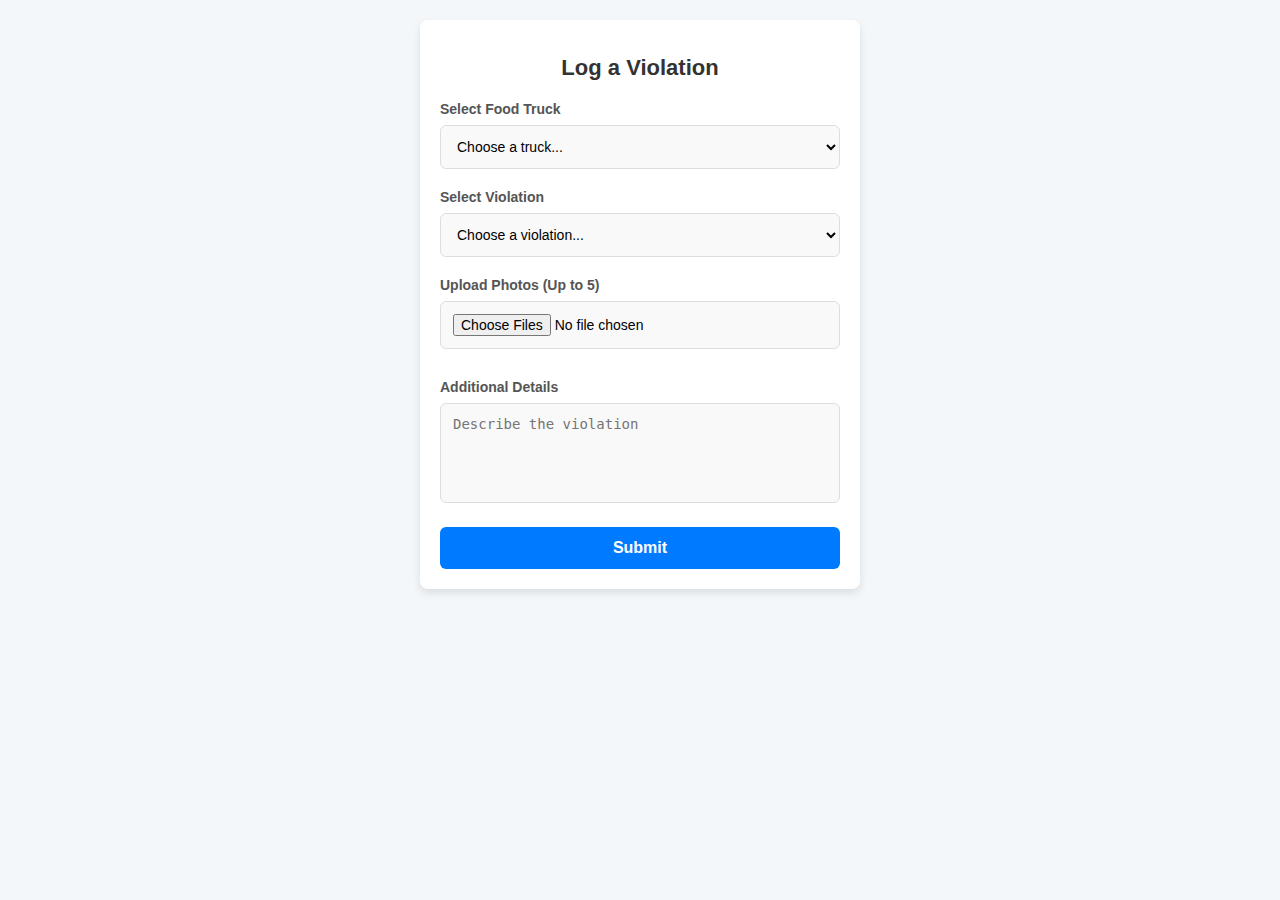
==== form.html @ 43fa1ddb "Initial commit of WFTVTS project" ====
<!DOCTYPE html>
<html lang="en">
<head>
  <meta charset="UTF-8">
  <meta name="viewport" content="width=device-width, initial-scale=1.0">
  <title>Violation Form</title>
  <style>
    body {
      font-family: "Roboto", Arial, sans-serif;
      background: #f4f7fa;
      margin: 0;
      padding: 0;
    }

    .container {
      max-width: 400px;
      margin: 20px auto;
      padding: 20px;
      background: #ffffff;
      border-radius: 8px;
      box-shadow: 0 4px 8px rgba(0, 0, 0, 0.1);
    }

    .header {
      text-align: center;
      margin-bottom: 20px;
    }

    .header h1 {
      font-size: 22px;
      color: #333333;
    }

    .form-group {
      margin-bottom: 20px;
    }

    .form-group label {
      font-size: 14px;
      font-weight: bold;
      color: #555555;
      margin-bottom: 8px;
      display: block;
    }

    .form-group select,
    .form-group input,
    .form-group textarea {
      width: 100%;
      padding: 12px;
      font-size: 14px;
      border: 1px solid #ddd;
      border-radius: 6px;
      background: #f9f9f9;
      box-sizing: border-box;
    }

    .form-group textarea {
      resize: none;
      height: 100px;
    }

    .photos-preview {
      display: flex;
      flex-wrap: wrap;
      gap: 10px;
      margin-top: 10px;
    }

    .photos-preview img {
      width: 60px;
      height: 60px;
      object-fit: cover;
      border-radius: 5px;
      border: 1px solid #ddd;
    }

    .submit-btn {
      width: 100%;
      padding: 12px;
      font-size: 16px;
      font-weight: bold;
      color: #ffffff;
      background: #007bff;
      border: none;
      border-radius: 6px;
      cursor: pointer;
      text-align: center;
    }

    .submit-btn:hover {
      background: #0056b3;
    }
  </style>
</head>
<body>
  <div class="container">
    <div class="header">
      <h1>Log a Violation</h1>
    </div>
    <form id="violationForm">
      <div class="form-group">
        <label for="truck-select">Select Food Truck</label>
        <select id="truck-select" required>
          <option value="">Choose a truck...</option>
          <option value="Truck 1">Truck 1</option>
          <option value="Truck 2">Truck 2</option>
          <option value="Truck 3">Truck 3</option>
        </select>
      </div>
      <div class="form-group">
        <label for="violation-code">Select Violation</label>
        <select id="violation-code" required>
          <option value="">Choose a violation...</option>
          <option value="1001|50">1001 - Trash Full ($50)</option>
          <option value="1002|75">1002 - Improper Hose ($75)</option>
          <option value="1003|100">1003 - Expired Permit ($100)</option>
          <option value="1004|150">1004 - Unsanitary Conditions ($150)</option>
        </select>
      </div>
      <div class="form-group">
        <label for="photos">Upload Photos (Up to 5)</label>
        <input type="file" id="photos" accept="image/*" multiple>
        <div class="photos-preview" id="photos-preview"></div>
      </div>
      <div class="form-group">
        <label for="description">Additional Details</label>
        <textarea id="description" placeholder="Describe the violation"></textarea>
      </div>
      <button type="button" class="submit-btn" onclick="handleSubmit()">Submit</button>
    </form>
  </div>

  <script>
    const photosBase64 = [];

    document.getElementById("photos").addEventListener("change", function () {
      const files = this.files;
      const preview = document.getElementById("photos-preview");
      preview.innerHTML = "";
      photosBase64.length = 0;

      if (files.length > 5) {
        alert("You can only upload up to 5 photos.");
        this.value = "";
        return;
      }

      Array.from(files).forEach(file => {
        const reader = new FileReader();
        reader.onload = function (e) {
          const img = document.createElement("img");
          img.src = e.target.result;
          preview.appendChild(img);
          photosBase64.push(e.target.result); // Save Base64 string
        };
        reader.readAsDataURL(file);
      });
    });

    function handleSubmit() {
      const truck = document.getElementById("truck-select").value;
      const violationCodeData = document.getElementById("violation-code").value.split("|");
      const violationCode = violationCodeData[0];
      const violationAmount = parseFloat(violationCodeData[1]);
      const description = document.getElementById("description").value;
      const manager = sessionStorage.getItem("manager");

      if (!truck || !violationCode) {
        alert("Please fill in all required fields.");
        return;
      }

      const ticketDetails = {
        id: "V" + Date.now() + Math.floor(Math.random() * 1000),
        truck,
        violationCode,
        violationAmount,
        description: description || "No additional details provided.",
        manager,
        date: new Date().toLocaleString(),
        photos: photosBase64,
      };

      sessionStorage.setItem("ticketDetails", JSON.stringify(ticketDetails));
      window.location.href = "violation_details.html";
    }
  </script>
</body>
</html>
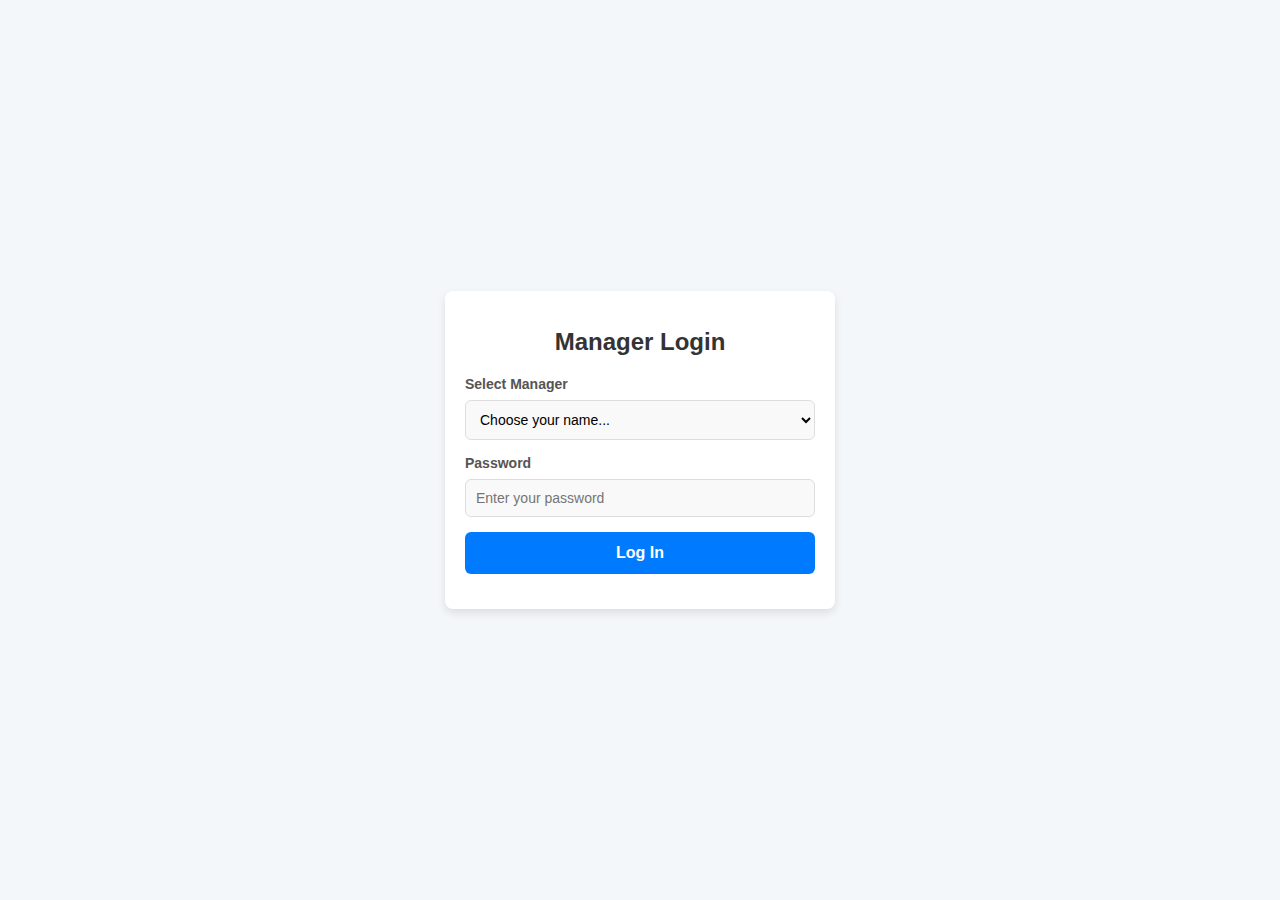
==== commit ea220639: "update project files" ====
--- a/form.html
+++ b/form.html
@@ -1,190 +1,68 @@
 <!DOCTYPE html>
 <html lang="en">
 <head>
-  <meta charset="UTF-8">
-  <meta name="viewport" content="width=device-width, initial-scale=1.0">
-  <title>Violation Form</title>
-  <style>
-    body {
-      font-family: "Roboto", Arial, sans-serif;
-      background: #f4f7fa;
-      margin: 0;
-      padding: 0;
-    }
+  <meta charset="UTF-8" />
+  <meta name="viewport" content="width=device-width, initial-scale=1.0"/>
+  <title>Create Violation Ticket</title>
+  <link rel="stylesheet" href="css/styles.css" />
+</head>
+<body class="form-body">
+  <div class="form-container">
+    <h1>Create Violation Ticket</h1>
 
-    .container {
-      max-width: 400px;
-      margin: 20px auto;
-      padding: 20px;
-      background: #ffffff;
-      border-radius: 8px;
-      box-shadow: 0 4px 8px rgba(0, 0, 0, 0.1);
-    }
+    <p style="text-align:center; color:#555; margin-bottom:20px;">Logged in as <span id="manager-name"></span></p>
+    
+    <!-- Hidden ticket ID generated by JS -->
+    <input type="hidden" id="ticket-id" />
 
-    .header {
-      text-align: center;
-      margin-bottom: 20px;
-    }
+    <div class="form-group">
+      <label for="violation-date">Date/Time</label>
+      <input type="datetime-local" id="violation-date" required/>
+    </div>
 
-    .header h1 {
-      font-size: 22px;
-      color: #333333;
-    }
+    <div class="form-group">
+      <label for="business-name">Business Name</label>
+      <input type="text" id="business-name" placeholder="e.g. Acme Corp" required/>
+    </div>
 
-    .form-group {
-      margin-bottom: 20px;
-    }
+    <div class="form-group">
+      <label for="truck-number">Truck/ Booth Number</label>
+      <input type="text" id="truck-number" placeholder="e.g. TRK-123" required/>
+    </div>
 
-    .form-group label {
-      font-size: 14px;
-      font-weight: bold;
-      color: #555555;
-      margin-bottom: 8px;
-      display: block;
-    }
+    <div class="form-group">
+      <label for="violation-code">Violation</label>
+      <!-- Dropdown of predefined violations -->
+      <select id="violation-code" required>
+        <option value="">Select a violation...</option>
+        <option data-amount="200" value="V-001">Overweight Load - $200</option>
+        <option data-amount="150" value="V-002">Late Delivery - $150</option>
+        <option data-amount="300" value="V-003">Safety Violation - $300</option>
+        <option data-amount="100" value="V-004">Incorrect Uniform - $100</option>
+      </select>
+    </div>
 
-    .form-group select,
-    .form-group input,
-    .form-group textarea {
-      width: 100%;
-      padding: 12px;
-      font-size: 14px;
-      border: 1px solid #ddd;
-      border-radius: 6px;
-      background: #f9f9f9;
-      box-sizing: border-box;
-    }
+    <div class="form-group">
+      <label for="violation-amount">Amount Due ($)</label>
+      <input type="number" step="0.01" id="violation-amount" placeholder="auto-filled from violation" required readonly/>
+    </div>
 
-    .form-group textarea {
-      resize: none;
-      height: 100px;
-    }
+    <div class="form-group">
+      <label for="description">Description of Violation</label>
+      <textarea id="description" placeholder="Describe the violation..." rows="4" required></textarea>
+    </div>
 
-    .photos-preview {
-      display: flex;
-      flex-wrap: wrap;
-      gap: 10px;
-      margin-top: 10px;
-    }
+    <div class="form-group">
+      <label for="photos">Upload Photos (optional)</label>
+      <input type="file" id="photos" multiple accept="image/*"/>
+      <div class="photos-preview" id="form-photos-preview"></div>
+    </div>
 
-    .photos-preview img {
-      width: 60px;
-      height: 60px;
-      object-fit: cover;
-      border-radius: 5px;
-      border: 1px solid #ddd;
-    }
-
-    .submit-btn {
-      width: 100%;
-      padding: 12px;
-      font-size: 16px;
-      font-weight: bold;
-      color: #ffffff;
-      background: #007bff;
-      border: none;
-      border-radius: 6px;
-      cursor: pointer;
-      text-align: center;
-    }
-
-    .submit-btn:hover {
-      background: #0056b3;
-    }
-  </style>
-</head>
-<body>
-  <div class="container">
-    <div class="header">
-      <h1>Log a Violation</h1>
+    <div class="form-group">
+      <button id="submit-ticket">Submit Ticket</button>
     </div>
-    <form id="violationForm">
-      <div class="form-group">
-        <label for="truck-select">Select Food Truck</label>
-        <select id="truck-select" required>
-          <option value="">Choose a truck...</option>
-          <option value="Truck 1">Truck 1</option>
-          <option value="Truck 2">Truck 2</option>
-          <option value="Truck 3">Truck 3</option>
-        </select>
-      </div>
-      <div class="form-group">
-        <label for="violation-code">Select Violation</label>
-        <select id="violation-code" required>
-          <option value="">Choose a violation...</option>
-          <option value="1001|50">1001 - Trash Full ($50)</option>
-          <option value="1002|75">1002 - Improper Hose ($75)</option>
-          <option value="1003|100">1003 - Expired Permit ($100)</option>
-          <option value="1004|150">1004 - Unsanitary Conditions ($150)</option>
-        </select>
-      </div>
-      <div class="form-group">
-        <label for="photos">Upload Photos (Up to 5)</label>
-        <input type="file" id="photos" accept="image/*" multiple>
-        <div class="photos-preview" id="photos-preview"></div>
-      </div>
-      <div class="form-group">
-        <label for="description">Additional Details</label>
-        <textarea id="description" placeholder="Describe the violation"></textarea>
-      </div>
-      <button type="button" class="submit-btn" onclick="handleSubmit()">Submit</button>
-    </form>
   </div>
 
-  <script>
-    const photosBase64 = [];
-
-    document.getElementById("photos").addEventListener("change", function () {
-      const files = this.files;
-      const preview = document.getElementById("photos-preview");
-      preview.innerHTML = "";
-      photosBase64.length = 0;
-
-      if (files.length > 5) {
-        alert("You can only upload up to 5 photos.");
-        this.value = "";
-        return;
-      }
-
-      Array.from(files).forEach(file => {
-        const reader = new FileReader();
-        reader.onload = function (e) {
-          const img = document.createElement("img");
-          img.src = e.target.result;
-          preview.appendChild(img);
-          photosBase64.push(e.target.result); // Save Base64 string
-        };
-        reader.readAsDataURL(file);
-      });
-    });
-
-    function handleSubmit() {
-      const truck = document.getElementById("truck-select").value;
-      const violationCodeData = document.getElementById("violation-code").value.split("|");
-      const violationCode = violationCodeData[0];
-      const violationAmount = parseFloat(violationCodeData[1]);
-      const description = document.getElementById("description").value;
-      const manager = sessionStorage.getItem("manager");
-
-      if (!truck || !violationCode) {
-        alert("Please fill in all required fields.");
-        return;
-      }
-
-      const ticketDetails = {
-        id: "V" + Date.now() + Math.floor(Math.random() * 1000),
-        truck,
-        violationCode,
-        violationAmount,
-        description: description || "No additional details provided.",
-        manager,
-        date: new Date().toLocaleString(),
-        photos: photosBase64,
-      };
-
-      sessionStorage.setItem("ticketDetails", JSON.stringify(ticketDetails));
-      window.location.href = "violation_details.html";
-    }
-  </script>
+  <script src="js/form.js"></script>
 </body>
 </html>--- a/css/styles.css
+++ b/css/styles.css
@@ -0,0 +1,233 @@
+body {
+  font-family: "Roboto", Arial, sans-serif;
+  background: #f4f7fa;
+  margin: 0;
+  padding: 0;
+  color: #333;
+}
+
+/* LOGIN PAGE STYLES */
+.login-body {
+  display: flex;
+  justify-content: center;
+  align-items: center;
+  height: 100vh;
+}
+
+.login-container {
+  width: 350px;
+  padding: 20px;
+  background: #ffffff;
+  border-radius: 8px;
+  box-shadow: 0 4px 8px rgba(0,0,0,0.1);
+}
+
+.login-container h1 {
+  font-size: 24px;
+  color: #333333;
+  text-align: center;
+  margin-bottom: 20px;
+}
+
+/* FORM PAGE STYLES */
+.form-body {
+  display: flex;
+  justify-content: center;
+  align-items: center;
+  padding: 30px;
+}
+
+.form-container {
+  width: 400px;
+  background: #ffffff;
+  border-radius: 8px;
+  box-shadow: 0 4px 8px rgba(0,0,0,0.1);
+  padding: 20px;
+}
+
+.form-container h1 {
+  font-size: 22px;
+  text-align: center;
+  margin-bottom: 20px;
+}
+
+.form-group {
+  margin-bottom: 15px;
+}
+
+.form-group label {
+  display: block;
+  margin-bottom: 8px;
+  font-size: 14px;
+  font-weight: bold;
+  color: #555555;
+}
+
+.form-group select,
+.form-group input,
+.form-group textarea {
+  width: 100%;
+  padding: 10px;
+  font-size: 14px;
+  border: 1px solid #ddd;
+  border-radius: 6px;
+  background: #f9f9f9;
+  box-sizing: border-box;
+  resize: none;
+}
+
+.form-group input[readonly] {
+  background: #e9ecef;
+}
+
+.form-group button {
+  width: 100%;
+  padding: 12px;
+  font-size: 16px;
+  font-weight: bold;
+  color: #ffffff;
+  background: #007bff;
+  border: none;
+  border-radius: 6px;
+  cursor: pointer;
+  transition: background 0.3s ease;
+}
+
+.form-group button:hover {
+  background: #0056b3;
+}
+
+.error-message {
+  display: none;
+  margin-top: 10px;
+  color: red;
+  font-size: 14px;
+}
+
+/* PHOTOS PREVIEW */
+.photos-preview {
+  display: flex;
+  flex-wrap: wrap;
+  gap: 10px;
+  margin-top: 10px;
+}
+
+.photos-preview img {
+  width: 80px;
+  height: 80px;
+  object-fit: cover;
+  border-radius: 5px;
+  border: 1px solid #ddd;
+}
+
+/* PREVIEW (TICKET) PAGE STYLES */
+.preview-body {
+  display: flex;
+  justify-content: center;
+  padding: 30px;
+}
+
+.ticket-container {
+  width: 400px;
+  background: #ffffff;
+  border-radius: 8px;
+  box-shadow: 0 4px 8px rgba(0,0,0,0.1);
+  padding: 20px;
+  position: relative;
+}
+
+.ticket-header {
+  text-align: center;
+  margin-bottom: 20px;
+}
+
+.ticket-header h1 {
+  font-size: 24px;
+  margin-bottom: 5px;
+  color: #333333;
+}
+
+.ticket-header p {
+  font-size: 14px;
+  color: #555;
+  margin: 0;
+  line-height: 1.5;
+}
+
+.ticket-details p {
+  font-size: 14px;
+  margin: 8px 0;
+  color: #333333;
+}
+
+.ticket-details p strong {
+  color: #555;
+}
+
+.ticket-photos {
+  margin-top: 20px;
+  display: flex;
+  flex-wrap: wrap;
+  gap: 10px;
+}
+
+.ticket-photos img {
+  width: 80px;
+  height: 80px;
+  object-fit: cover;
+  border-radius: 5px;
+  border: 1px solid #ddd;
+}
+
+.auto-draft {
+  font-size: 12px;
+  margin-top: 15px;
+  text-align: center;
+  color: #777;
+}
+
+.action-buttons {
+  display: flex;
+  justify-content: space-between;
+  margin-top: 20px;
+}
+
+.action-buttons button {
+  flex: 1;
+  margin: 0 5px;
+  padding: 10px;
+  font-size: 14px;
+  font-weight: bold;
+  color: #ffffff;
+  border: none;
+  border-radius: 8px;
+  cursor: pointer;
+}
+
+.action-buttons .print {
+  background: #28a745;
+}
+
+.action-buttons .email {
+  background: #007bff;
+}
+
+.action-buttons .text {
+  background: #ffc107;
+}
+
+/* Responsive */
+@media (max-width: 480px) {
+  .login-container,
+  .form-container,
+  .ticket-container {
+    width: 90%;
+    margin: 0 auto;
+  }
+
+  .photos-preview img,
+  .ticket-photos img {
+    width: 70px;
+    height: 70px;
+  }
+}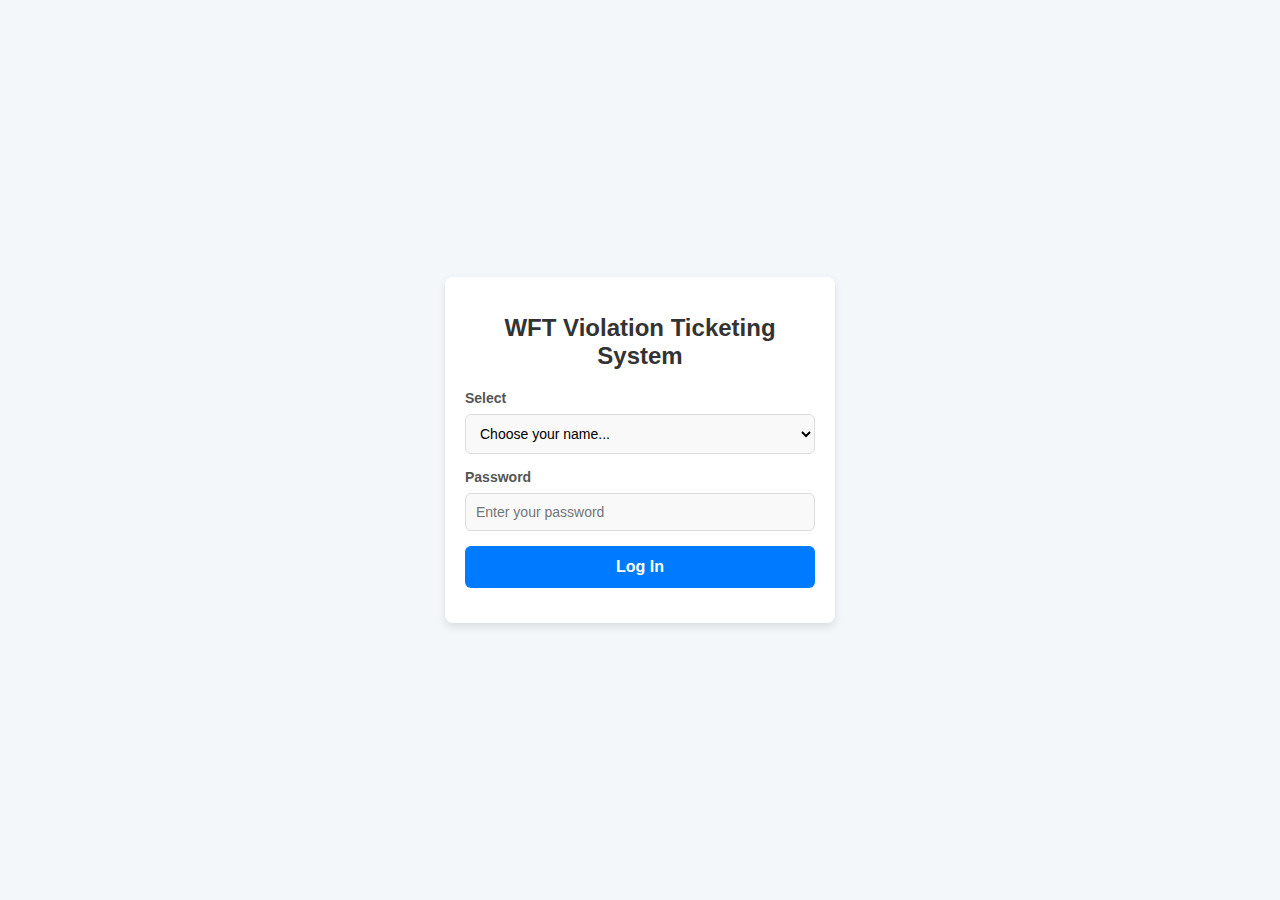
==== commit 38cea70d: "testing" ====
--- a/form.html
+++ b/form.html
@@ -22,12 +22,12 @@
 
     <div class="form-group">
       <label for="business-name">Business Name</label>
-      <input type="text" id="business-name" placeholder="e.g. Acme Corp" required/>
+      <input type="text" id="business-name" placeholder="e.g. Taco Truck " required/>
     </div>
 
     <div class="form-group">
       <label for="truck-number">Truck/ Booth Number</label>
-      <input type="text" id="truck-number" placeholder="e.g. TRK-123" required/>
+      <input type="text" id="truck-number" placeholder="e.g. Spot 32" required/>
     </div>
 
     <div class="form-group">
@@ -35,10 +35,10 @@
       <!-- Dropdown of predefined violations -->
       <select id="violation-code" required>
         <option value="">Select a violation...</option>
-        <option data-amount="200" value="V-001">Overweight Load - $200</option>
-        <option data-amount="150" value="V-002">Late Delivery - $150</option>
-        <option data-amount="300" value="V-003">Safety Violation - $300</option>
-        <option data-amount="100" value="V-004">Incorrect Uniform - $100</option>
+        <option data-amount="200" value="V-001">Incorrect hose 1 - $200</option>
+        <option data-amount="150" value="V-002">Missing permit - $150</option>
+        <option data-amount="300" value="V-003">Dirty work area - $300</option>
+        <option data-amount="100" value="V-004">Incorrect disposal - $100</option>
       </select>
     </div>
 
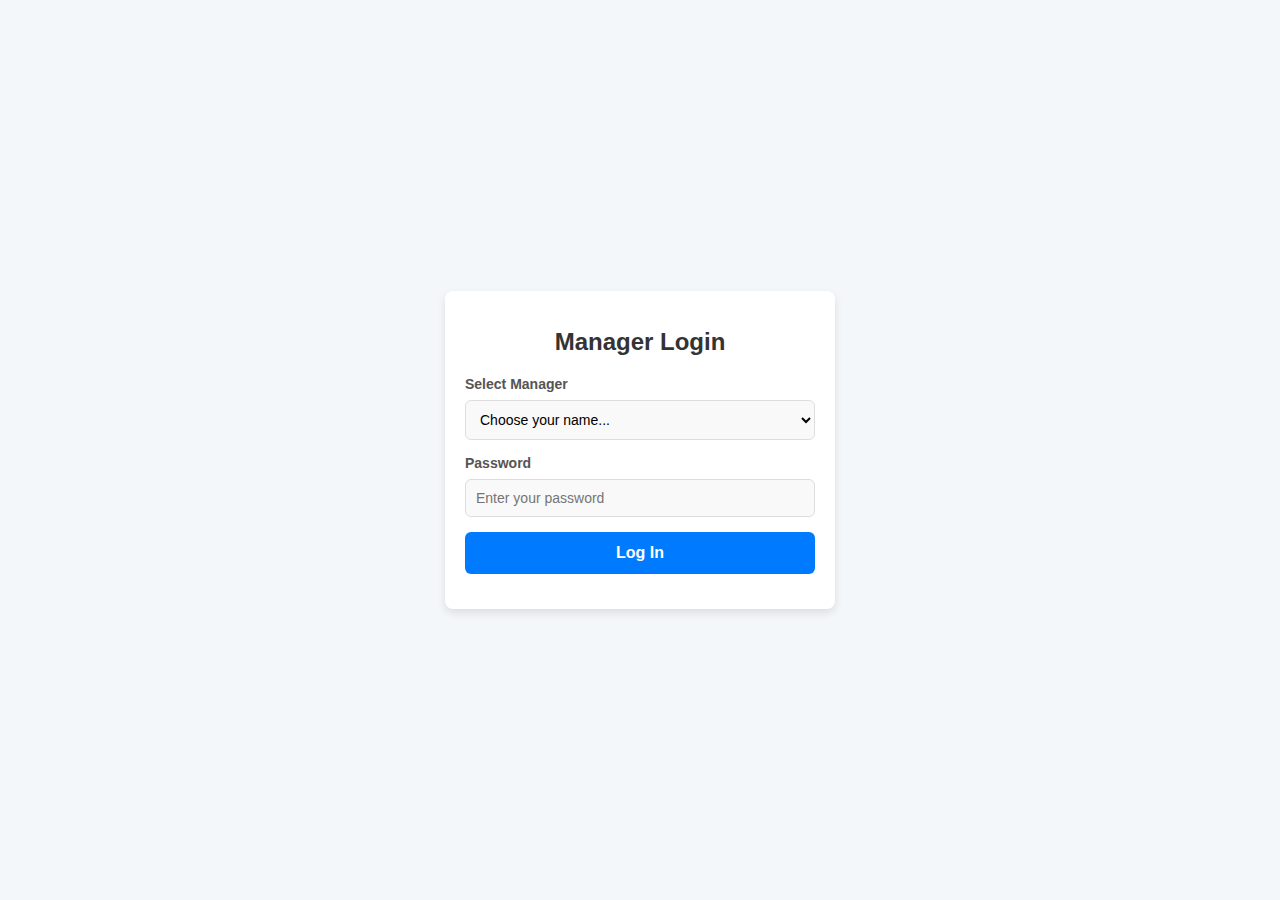
==== commit 4100c822: "testing" ====
--- a/form.html
+++ b/form.html
@@ -22,23 +22,22 @@
 
     <div class="form-group">
       <label for="business-name">Business Name</label>
-      <input type="text" id="business-name" placeholder="e.g. Taco Truck " required/>
+      <input type="text" id="business-name" placeholder="e.g. Acme Corp" required/>
     </div>
 
     <div class="form-group">
-      <label for="truck-number">Truck/ Booth Number</label>
-      <input type="text" id="truck-number" placeholder="e.g. Spot 32" required/>
+      <label for="truck-number">Truck Number</label>
+      <input type="text" id="truck-number" placeholder="e.g. TRK-123" required/>
     </div>
 
     <div class="form-group">
       <label for="violation-code">Violation</label>
-      <!-- Dropdown of predefined violations -->
       <select id="violation-code" required>
         <option value="">Select a violation...</option>
-        <option data-amount="200" value="V-001">Incorrect hose 1 - $200</option>
-        <option data-amount="150" value="V-002">Missing permit - $150</option>
-        <option data-amount="300" value="V-003">Dirty work area - $300</option>
-        <option data-amount="100" value="V-004">Incorrect disposal - $100</option>
+        <option data-amount="200" value="V-001">Wrong Hose- $200</option>
+        <option data-amount="150" value="V-002">Dirty Work Area - $150</option>
+        <option data-amount="300" value="V-003">Missing Permit - $300</option>
+        <option data-amount="100" value="V-004">Over filled trash - $100</option>
       </select>
     </div>
 
@@ -53,7 +52,7 @@
     </div>
 
     <div class="form-group">
-      <label for="photos">Upload Photos (optional)</label>
+      <label for="photos">Upload Photos</label>
       <input type="file" id="photos" multiple accept="image/*"/>
       <div class="photos-preview" id="form-photos-preview"></div>
     </div>
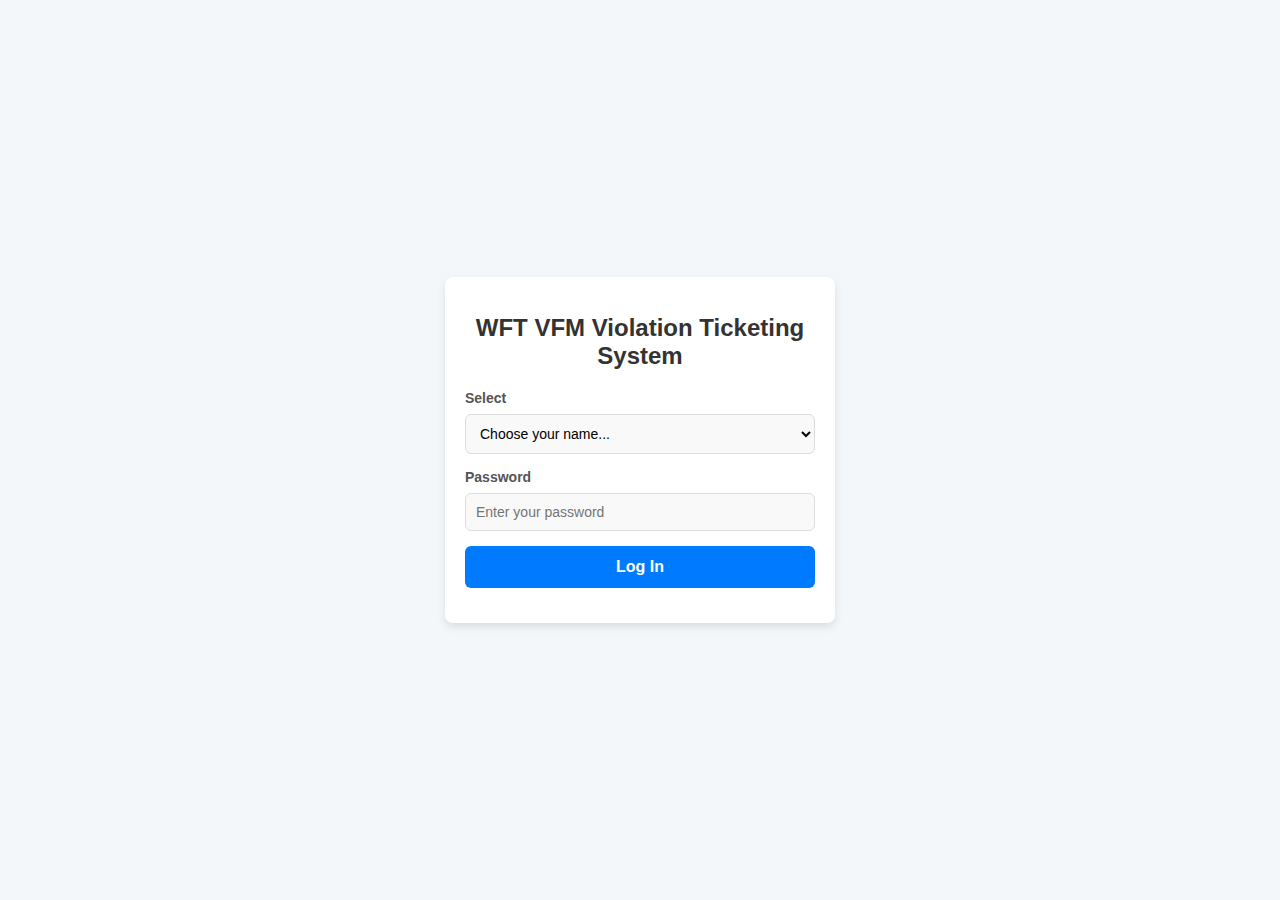
==== commit c5624522: "testing" ====
--- a/form.html
+++ b/form.html
@@ -22,12 +22,12 @@
 
     <div class="form-group">
       <label for="business-name">Business Name</label>
-      <input type="text" id="business-name" placeholder="e.g. Acme Corp" required/>
+      <input type="text" id="business-name" placeholder="e.g. Taco Truck" required/>
     </div>
 
     <div class="form-group">
-      <label for="truck-number">Truck Number</label>
-      <input type="text" id="truck-number" placeholder="e.g. TRK-123" required/>
+      <label for="truck-number">Truck/ Booth Number</label>
+      <input type="text" id="truck-number" placeholder="e.g. 15" required/>
     </div>
 
     <div class="form-group">
